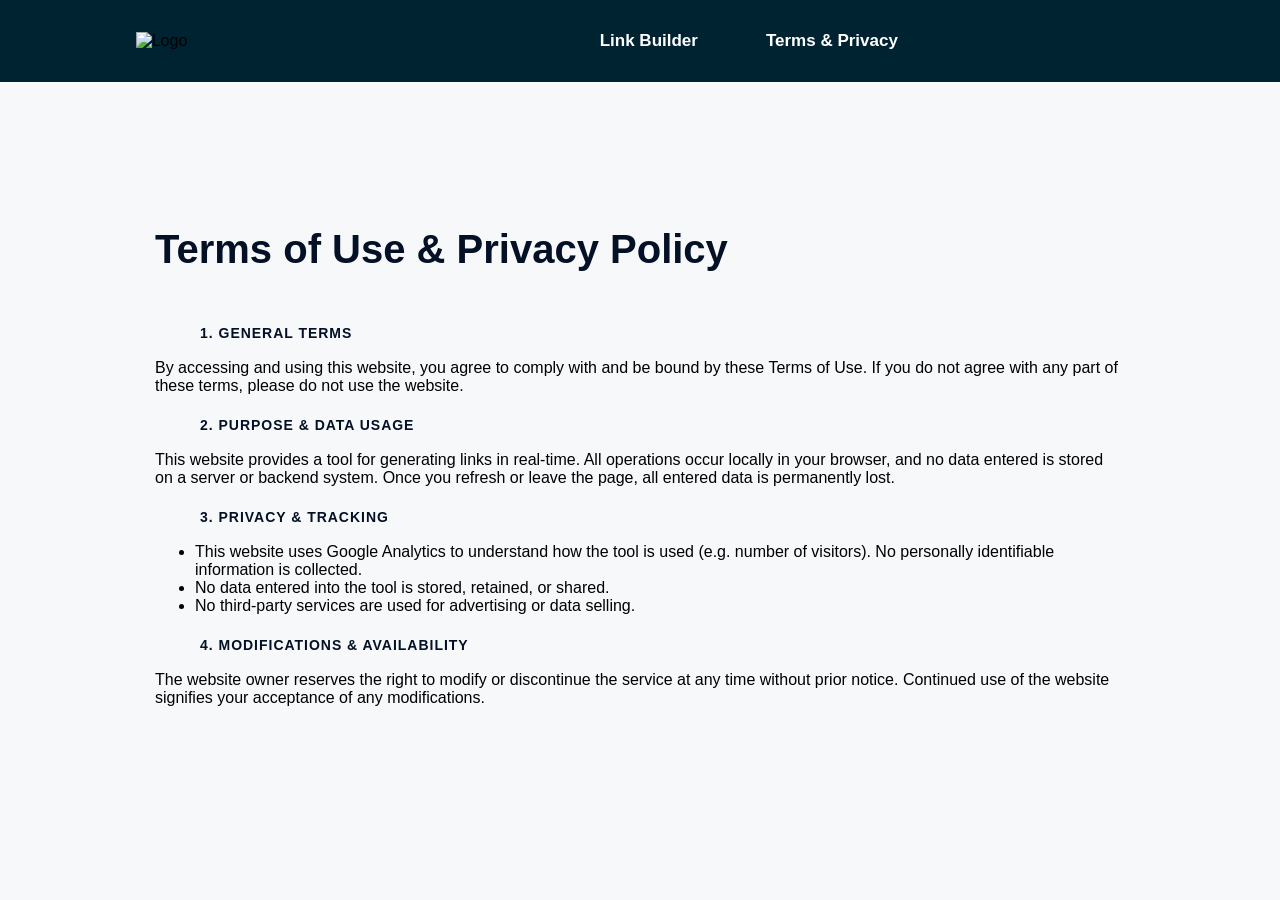
==== terms/index.html @ dc21188d "analytics" ====
<!DOCTYPE html>
<html lang="en">
<head>
    <script>
        if (window.top !== window.self) {
            window.top.location = window.self.location;
        }
    </script>    
    <meta charset="UTF-8">
    <meta name="viewport" content="width=device-width, initial-scale=1.0">
    <title>Terms of Use & Privacy Policy</title>
    <!-- Google tag (gtag.js) -->
    <script async src="https://www.googletagmanager.com/gtag/js?id=G-Q0S8FCFFCK"></script>
    <script>
        window.dataLayer = window.dataLayer || [];
        function gtag(){dataLayer.push(arguments);}
        gtag('js', new Date());
        gtag('config', 'G-Q0S8FCFFCK');
    </script>
    <link rel="stylesheet" href="/style.css">
    <link rel="stylesheet" href="https://cdnjs.cloudflare.com/ajax/libs/font-awesome/6.4.2/css/all.min.css">
    <style>
               body {
            font-family: 'Inter', sans-serif;
            background-color: #F7F8F9;
            text-align: left;
            padding: 5px;
            display: flex;
            flex-direction: column;
            align-items: center;
            justify-content: flex-start;
            height: auto;
            overflow-y: auto;
        }
        .persistent-container {
            background-color: #F7F8F9;
            width: 95%; 
            max-width: 970px; 
            padding: 25px;
            position: relative;
            margin-bottom: 50px;
        }
        @media screen and (max-width: 768px) {
            .persistent-container {
                width: 90%; 
                padding: 20px; 
            }
        }

        @media screen and (max-width: 480px) {
            .persistent-container {
                width: 95%; 
                padding: 15px; 
            }
        }

        h1 {
            text-align: left;
            padding: 20px 0px;

}
    </style>
    <script>
        function setFavicon() {
            let favicon = document.querySelector("link[rel='icon']") || document.createElement("link");
            favicon.rel = "icon";
            favicon.type = "image/svg+xml";
            favicon.href = `data:image/svg+xml,<svg xmlns='http://www.w3.org/2000/svg' viewBox='0 0 448 512'><path fill='%23126CFF' d='M224 0C100.3 0 0 100.3 0 224S100.3 448 224 448 448 347.7 448 224 347.7 0 224 0zM224 128c53 0 96 43 96 96s-43 96-96 96-96-43-96-96 43-96 96-96z'/></svg>`;
            document.head.appendChild(favicon);
        }
        document.addEventListener("DOMContentLoaded", setFavicon);
    </script>
</head>
<header class="header">
<img src="/bynder-logo-white.png" alt="Logo" class="logo" style="cursor: pointer;" onclick="window.open('https://support.bynder.com', '_blank')">
<nav class="nav">
    <a href="/" id="nav-home">Link Builder</a>
    <a href="/terms/" id="nav-terms">Terms & Privacy</a>
</nav>

  
</header>
    

<body>    
<div class="persistent-container">
    <main class="content">
        <h1>Terms of Use & Privacy Policy</h1>

        <h2>1. General Terms</h2>
        <p>By accessing and using this website, you agree to comply with and be bound by these Terms of Use. If you do not agree with any part of these terms, please do not use the website.</p>

        <h2>2. Purpose & Data Usage</h2>
        <p>This website provides a tool for generating links in real-time. All operations occur locally in your browser, and no data entered is stored on a server or backend system. Once you refresh or leave the page, all entered data is permanently lost.</p>

        <h2>3. Privacy & Tracking</h2>
        <ul>
            <li>This website uses Google Analytics to understand how the tool is used (e.g. number of visitors). No personally identifiable information is collected.</li>
            <li>No data entered into the tool is stored, retained, or shared.</li>
            <li>No third-party services are used for advertising or data selling.</li>
        </ul>

        <h2>4. Modifications & Availability</h2>
        <p>The website owner reserves the right to modify or discontinue the service at any time without prior notice. Continued use of the website signifies your acceptance of any modifications.</p>
    </main>
</div>

<script>
    let currentPage = window.location.pathname.split("/").pop();

    if (currentPage === "index.html" || currentPage === "") {
        document.getElementById("nav-home").classList.add("active");
    } else if (currentPage === "terms.html") {
        document.getElementById("nav-terms").classList.add("active");
    }
</script>
<script>
    let lastScrollY = window.scrollY;
    const header = document.querySelector(".header");

    window.addEventListener("scroll", () => {
        if (window.scrollY > lastScrollY) {
            header.classList.add("hidden");
        } else {
            header.classList.remove("hidden");
        }
        lastScrollY = window.scrollY; 
    });
</script>

</body>
</html>
---- style.css ----
.header {
    display: flex;
    align-items: center;
    justify-content: center;
    background-color: #002332;
    padding: 31.9px 40px;
    position: fixed;
    width: 100%;
    top: 0;
    left: 50%;
    transform: translateX(-50%);
    z-index: 1000;
    transition: transform 0.3s ease-in-out;
}

.header.hidden {
    transform: translate(-50%, -150%);
}

.logo {
    max-width: 5.79%;
    height: auto;
    margin-right: 957px;
}


.nav {
    display: flex;
    justify-content: center;
    align-items: center;
    gap: 40px;
    width: auto;
    position: absolute;
    left: 58%;
    transform: translateX(-50%);
    white-space: nowrap;
}

.nav a {
    font-size: 17px;
    padding: 8px 14px;
    border-radius: 4px;
    text-decoration: none;
    color: #fff;
    font-weight: 600;
    transition: color 0.3s ease;
}

.nav a:hover {
    color: #d3d3d3;    

}

body {
    font-family: 'Inter', sans-serif;
    background-color: #F7F8F9;
    text-align: center;
    padding: 5px;
    display: flex;
    flex-direction: column;
    align-items: center;
    justify-content: flex-start;
    height: auto;
    overflow-y: auto;
    margin-top: 150px;
}

html, body {
    overflow-x: hidden;
    overflow-y: scroll;
    height: 100%;
    scroll-behavior: smooth;
}

h1 {
    text-align: left;
    font-size: 40px;
    color: #031026;
    padding: 10px 0px;
    padding-left: 45px;
}

h2 {
    text-align: left;
    font-size: 14px;
    font-weight: 600;
    text-transform: uppercase;
    letter-spacing: 0.07em;
    color: #031026;
    padding: 6px 0px 2px 0px;
    padding-left: 45px;
    margin-bottom: 0;
}

h3 {
    font-size: 13px;
    font-weight: 400;
    color: #6B7280;
    text-align: left;
    padding-left: 45px;
    padding-right: 45px;
    margin-top: 4px;
}

.form-group {
    display: flex;
    justify-content: center;
    align-items: center;
    margin-bottom: -5px;
    gap: 70px;
    padding-top: 15px;
    padding-bottom: 15px;
}


.container {
    display: block;
    background-color: #ffffff;
    width: 970px;
    max-width: 970px;
    padding: 25px;
    border-radius: 6px;
    position: relative;
    left: 50%;
    box-shadow: 0px 0px 5px rgba(0, 0, 0, 0.3);
    transform: translateX(-50%);
    margin-bottom: 100px;
    margin-top: 50px;
}

html {
    scroll-behavior: smooth;
}

input {
    display: block;
    margin: 10px auto;
    padding: 8px;
    min-width: 250px;
    width: 75%;
    max-width: 400px;
    border-radius: 6px;
    border: 1px solid #D1D5DB;
    font-size: 12px;
    font-family: 'Inter', sans-serif;
    font-weight: 500;
    text-align: center;
    margin-bottom: 5px;
    transition: box-shadow 0.2s ease-in-out, border 0.3s ease-in-out;
}

input::placeholder {
    font-weight: 400;
    font-style: italic;
}

input:hover,
input:focus {
    outline: none;
    box-shadow: 4px 4px 1px 1px #ECF3FF;
}

.output-container {
    margin-top: 40px;
    margin-bottom: 40px;
    max-width: 65%;
    margin-left: auto;
    margin-right: auto;
    border: 1.5px solid #D1D5DB;
    border-radius: 8px;
    overflow: hidden;
    cursor: pointer;
    transition: border-color 0.2s, background 0.2s;
}

.output-container:hover {
    border-color: #9CB8E8;
    background: #F5F9FF;
}

.output-label {
    font-size: 11px;
    font-family: 'Inter', sans-serif;
    font-weight: 600;
    text-transform: uppercase;
    letter-spacing: 0.08em;
    color: #6B7280;
    padding: 8px 16px 0 16px;
}

.output-body {
    padding: 8px 16px 12px 16px;
}

.output-body p {
    overflow: hidden;
    text-overflow: ellipsis;
    white-space: nowrap;
    font-size: 13px;
    font-family: 'Inter', sans-serif;
    font-weight: 500;
    color: #0545ac;
    margin: 0;
    text-align: center;
}

.output-body p.empty-state {
    font-weight: 400;
    color: #9CA3AF;
    font-style: italic;
}

.output-body p.copied-state {
    color: #16a34a;
    font-style: italic;
    font-weight: 400;
}


@media screen and (max-width: 1024px) {
    .header {
        flex-direction: column;
        padding: 15px 10px;
        text-align: center;
        height: auto;
    }

    .logo {
        max-width: 20%;
        height: auto;
        margin-right: 0;
    }

    .nav {
        margin-top: 10px;
        gap: 3px;
        position: relative;
        left: auto;
        transform: none;
    }

    .nav a {
        font-size: 14px;
        padding: 6px 10px;
    }

    .container {
        width: 95%;
        max-width: 90%;
        padding: 15px;
        margin-top: 30px;
    }

    .form-group {
        flex-direction: column;
    }
}

@media screen and (min-width: 691px) {
    .metaproperty-row.form-group {
        flex-direction: row;
        gap: 20px;
        justify-content: center;
    }

    .tag-row.form-group {
        flex-direction: row;
        gap: 20px;
        justify-content: center;
    }
}

@media screen and (max-width: 690px) {
    #baseURL {
        width: 90%;
        max-width: 350px;
        box-sizing: border-box;
    }

    .form-group {
        display: flex;
        flex-direction: column;
        gap: 10px;
        align-items: center;
        width: 100%;
    }

    .form-group div {
        width: 100%;
        display: flex;
        flex-direction: column;
        align-items: center;
        gap: 10px;
    }

    .form-group input {
        width: 90%;
        max-width: 350px;
        box-sizing: border-box;
    }

    .output-container {
        max-width: 100%;
        overflow: hidden;
        word-wrap: break-word;
        white-space: normal;
    }

    .output-container p {
        overflow: hidden;
        text-overflow: ellipsis;
        white-space: normal;
        word-break: break-word;
        max-width: 100%;
    }
}

.tab-bar {
    display: flex;
    gap: 0;
    border-bottom: 2px solid #E5E7EB;
    margin: -25px -25px 20px -25px;
    padding: 8px 25px 0 25px;
}

.tab-btn {
    padding: 12px 22px;
    font-size: 13px;
    font-family: 'Inter', sans-serif;
    font-weight: 500;
    border: none;
    border-bottom: 2px solid transparent;
    margin-bottom: -2px;
    background: none;
    color: #6B7280;
    cursor: pointer;
    transition: color 0.2s;
}

.tab-btn:hover {
    color: #374151;
}

.tab-btn.active {
    color: #0545ac;
    font-weight: 600;
    border-bottom: 2px solid #0545ac;
}

.tab-panel {
    display: none;
    animation: fadeIn 0.18s ease-in-out;
}

.tab-panel.active {
    display: block;
}

@keyframes fadeIn {
    from { opacity: 0; transform: translateY(4px); }
    to   { opacity: 1; transform: translateY(0); }
}

.section-divider {
    border: none;
    border-top: 1px solid #E5E7EB;
    margin: 20px -25px;
}

.baseURL-container {
    background: #F8FAFC;
    border-radius: 6px;
    padding: 10px 0 16px 0;
    margin: 0 -25px 4px -25px;
    border-bottom: 1px solid #E5E7EB;
}

.button-grid {
    display: grid;
    grid-template-columns: repeat(4, 1fr); /* 4 buttons per row */
    gap: 15px;
    width: 90%;
    max-width: 700px;
    margin: 30px auto;
}

.button-grid button {
    padding: 12px 6px;
    font-size: 11px;
    font-family: 'Inter', sans-serif;
    font-weight: 500;
    text-align: center;
    line-height: 1.4;
    border-radius: 6px;
    border: 1px solid #D1D5DB;
    background-color: transparent;
    color: #031026;
    cursor: pointer;
    transition: background 0.2s ease-in-out;
    display: flex;
    flex-direction: column;
    align-items: center;
    justify-content: center;
    height: 80px;
    gap: 6px;
}

.button-grid button span {
    font-size: 18px;
}

.button-grid button:hover {
    background-color: #f4f9ff; 
}

.button-grid button.selected {
    background-color: #ECF3FF; 
}
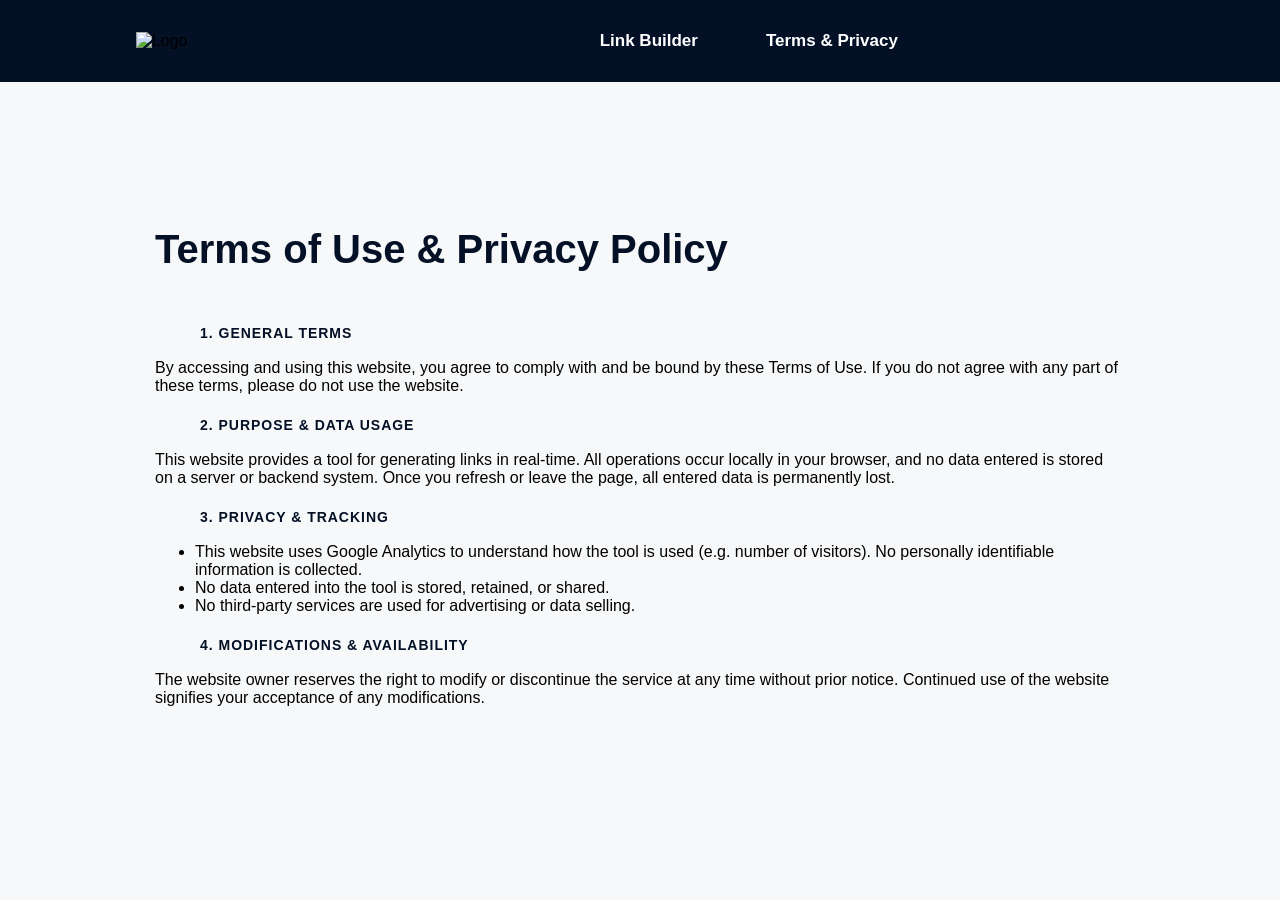
==== commit 4cb97dce: "sync" ====
--- a/terms/index.html
+++ b/terms/index.html
@@ -9,14 +9,6 @@
     <meta charset="UTF-8">
     <meta name="viewport" content="width=device-width, initial-scale=1.0">
     <title>Terms of Use & Privacy Policy</title>
-    <!-- Google tag (gtag.js) -->
-    <script async src="https://www.googletagmanager.com/gtag/js?id=G-Q0S8FCFFCK"></script>
-    <script>
-        window.dataLayer = window.dataLayer || [];
-        function gtag(){dataLayer.push(arguments);}
-        gtag('js', new Date());
-        gtag('config', 'G-Q0S8FCFFCK');
-    </script>
     <link rel="stylesheet" href="/style.css">
     <link rel="stylesheet" href="https://cdnjs.cloudflare.com/ajax/libs/font-awesome/6.4.2/css/all.min.css">
     <style>
--- a/style.css
+++ b/style.css
@@ -2,7 +2,7 @@
     display: flex;
     align-items: center;
     justify-content: center;
-    background-color: #002332;
+    background-color: #031026;
     padding: 31.9px 40px;
     position: fixed;
     width: 100%;
@@ -23,7 +23,6 @@
     margin-right: 957px;
 }
 
-
 .nav {
     display: flex;
     justify-content: center;
@@ -47,8 +46,7 @@
 }
 
 .nav a:hover {
-    color: #d3d3d3;    
-
+    color: #d3d3d3;
 }
 
 body {
@@ -67,8 +65,8 @@
 
 html, body {
     overflow-x: hidden;
-    overflow-y: scroll;
-    height: 100%;
+    overflow-y: auto;
+    min-height: 100%;
     scroll-behavior: smooth;
 }
 
@@ -161,8 +159,8 @@
 }
 
 .output-container {
-    margin-top: 40px;
-    margin-bottom: 40px;
+    margin-top: 12px;
+    margin-bottom: 0;
     max-width: 65%;
     margin-left: auto;
     margin-right: auto;
@@ -373,6 +371,14 @@
     padding: 10px 0 16px 0;
     margin: 0 -25px 4px -25px;
     border-bottom: 1px solid #E5E7EB;
+}
+
+.generated-link-container {
+    background: #F8FAFC;
+    padding: 10px 0 20px 0;
+    margin: 0 -25px -25px -25px;
+    border-top: 1px solid #E5E7EB;
+    border-radius: 0 0 6px 6px;
 }
 
 .button-grid {
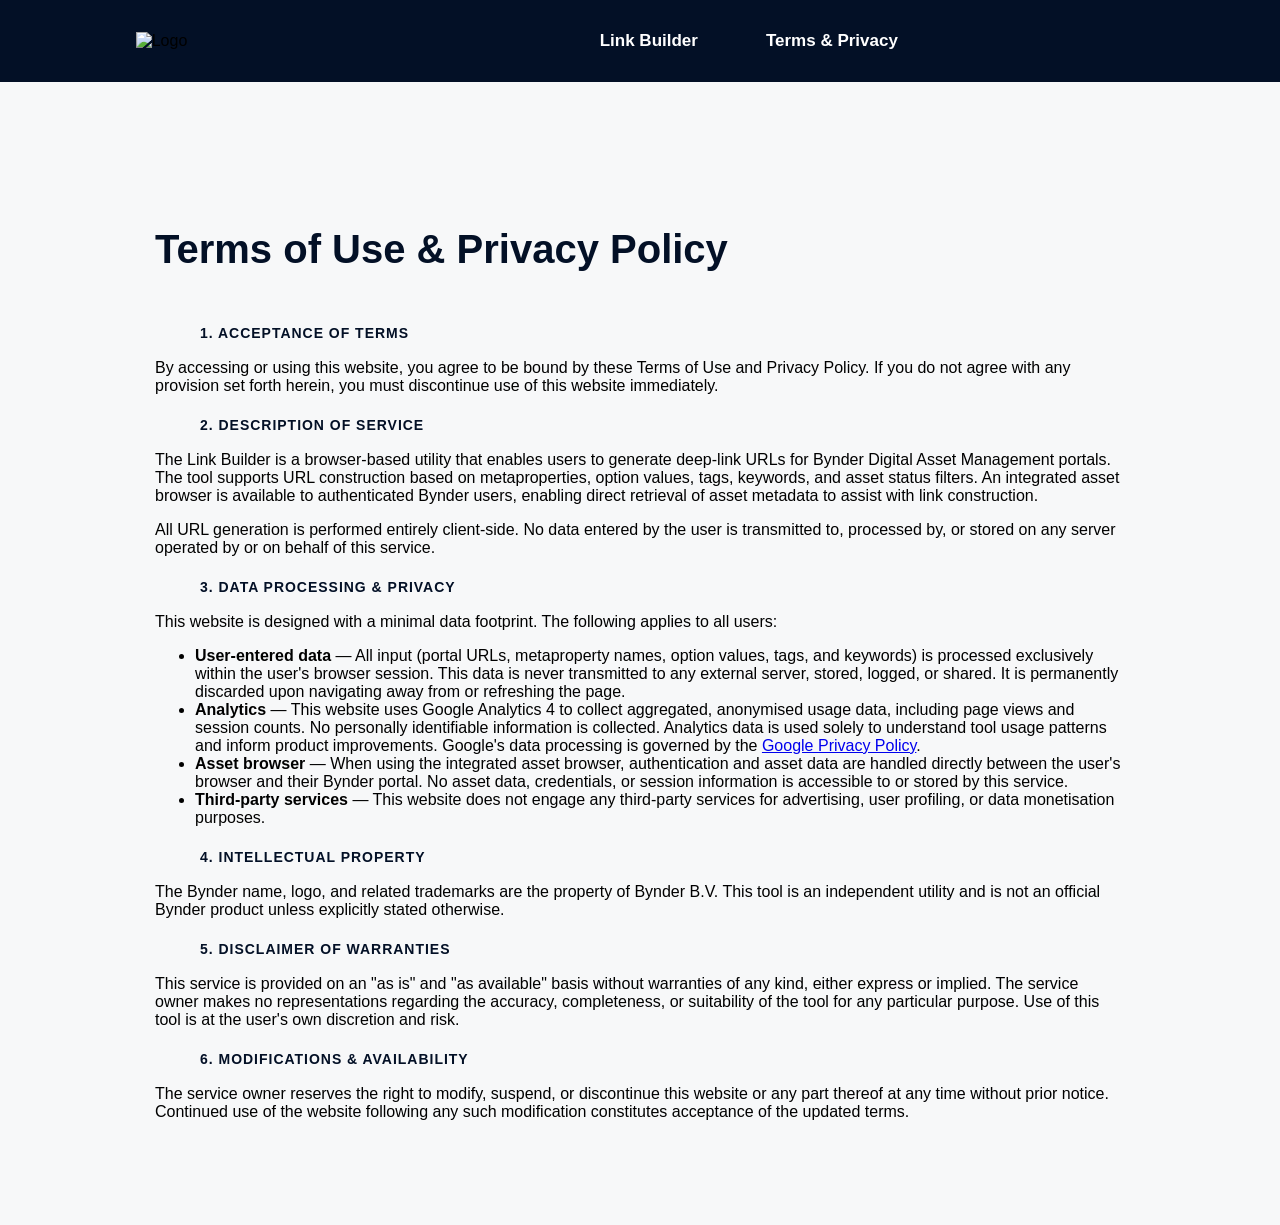
==== commit 0d114a8e: "asset browser" ====
--- a/terms/index.html
+++ b/terms/index.html
@@ -2,10 +2,14 @@
 <html lang="en">
 <head>
     <script>
-        if (window.top !== window.self) {
+        try {
+            if (window.top !== window.self && window.top.location.hostname !== window.self.location.hostname) {
+                window.top.location = window.self.location;
+            }
+        } catch (e) {
             window.top.location = window.self.location;
         }
-    </script>    
+    </script>
     <meta charset="UTF-8">
     <meta name="viewport" content="width=device-width, initial-scale=1.0">
     <title>Terms of Use & Privacy Policy</title>
@@ -79,21 +83,30 @@
     <main class="content">
         <h1>Terms of Use & Privacy Policy</h1>
 
-        <h2>1. General Terms</h2>
-        <p>By accessing and using this website, you agree to comply with and be bound by these Terms of Use. If you do not agree with any part of these terms, please do not use the website.</p>
+        <h2>1. Acceptance of Terms</h2>
+        <p>By accessing or using this website, you agree to be bound by these Terms of Use and Privacy Policy. If you do not agree with any provision set forth herein, you must discontinue use of this website immediately.</p>
 
-        <h2>2. Purpose & Data Usage</h2>
-        <p>This website provides a tool for generating links in real-time. All operations occur locally in your browser, and no data entered is stored on a server or backend system. Once you refresh or leave the page, all entered data is permanently lost.</p>
+        <h2>2. Description of Service</h2>
+        <p>The Link Builder is a browser-based utility that enables users to generate deep-link URLs for Bynder Digital Asset Management portals. The tool supports URL construction based on metaproperties, option values, tags, keywords, and asset status filters. An integrated asset browser is available to authenticated Bynder users, enabling direct retrieval of asset metadata to assist with link construction.</p>
+        <p>All URL generation is performed entirely client-side. No data entered by the user is transmitted to, processed by, or stored on any server operated by or on behalf of this service.</p>
 
-        <h2>3. Privacy & Tracking</h2>
+        <h2>3. Data Processing & Privacy</h2>
+        <p>This website is designed with a minimal data footprint. The following applies to all users:</p>
         <ul>
-            <li>This website uses Google Analytics to understand how the tool is used (e.g. number of visitors). No personally identifiable information is collected.</li>
-            <li>No data entered into the tool is stored, retained, or shared.</li>
-            <li>No third-party services are used for advertising or data selling.</li>
+            <li><strong>User-entered data</strong> — All input (portal URLs, metaproperty names, option values, tags, and keywords) is processed exclusively within the user's browser session. This data is never transmitted to any external server, stored, logged, or shared. It is permanently discarded upon navigating away from or refreshing the page.</li>
+            <li><strong>Analytics</strong> — This website uses Google Analytics 4 to collect aggregated, anonymised usage data, including page views and session counts. No personally identifiable information is collected. Analytics data is used solely to understand tool usage patterns and inform product improvements. Google's data processing is governed by the <a href="https://policies.google.com/privacy" target="_blank" rel="noopener noreferrer">Google Privacy Policy</a>.</li>
+            <li><strong>Asset browser</strong> — When using the integrated asset browser, authentication and asset data are handled directly between the user's browser and their Bynder portal. No asset data, credentials, or session information is accessible to or stored by this service.</li>
+            <li><strong>Third-party services</strong> — This website does not engage any third-party services for advertising, user profiling, or data monetisation purposes.</li>
         </ul>
 
-        <h2>4. Modifications & Availability</h2>
-        <p>The website owner reserves the right to modify or discontinue the service at any time without prior notice. Continued use of the website signifies your acceptance of any modifications.</p>
+        <h2>4. Intellectual Property</h2>
+        <p>The Bynder name, logo, and related trademarks are the property of Bynder B.V. This tool is an independent utility and is not an official Bynder product unless explicitly stated otherwise.</p>
+
+        <h2>5. Disclaimer of Warranties</h2>
+        <p>This service is provided on an "as is" and "as available" basis without warranties of any kind, either express or implied. The service owner makes no representations regarding the accuracy, completeness, or suitability of the tool for any particular purpose. Use of this tool is at the user's own discretion and risk.</p>
+
+        <h2>6. Modifications & Availability</h2>
+        <p>The service owner reserves the right to modify, suspend, or discontinue this website or any part thereof at any time without prior notice. Continued use of the website following any such modification constitutes acceptance of the updated terms.</p>
     </main>
 </div>
 
--- a/style.css
+++ b/style.css
@@ -63,11 +63,17 @@
     margin-top: 150px;
 }
 
-html, body {
+html {
     overflow-x: hidden;
-    overflow-y: auto;
+    overflow-y: scroll;
     min-height: 100%;
     scroll-behavior: smooth;
+}
+
+body {
+    overflow-x: hidden;
+    overflow-y: visible;
+    min-height: 100%;
 }
 
 h1 {
@@ -108,6 +114,7 @@
     gap: 70px;
     padding-top: 15px;
     padding-bottom: 15px;
+    position: relative;
 }
 
 
@@ -420,5 +427,107 @@
 }
 
 .button-grid button.selected {
-    background-color: #ECF3FF; 
-}
+    background-color: #ECF3FF;
+}
+
+.delete-row-btn {
+    background: none;
+    border: none;
+    color: #9CA3AF;
+    font-size: 18px;
+    line-height: 1;
+    padding: 0 4px;
+    cursor: pointer;
+    transition: color 0.15s ease;
+    position: absolute;
+    left: calc(50% + 230px);
+    top: 50%;
+    transform: translateY(-50%);
+}
+
+.delete-row-btn:hover {
+    color: #ef4444;
+}
+
+.tab-new-badge {
+    display: inline-block;
+    font-size: 9px;
+    font-weight: 700;
+    font-family: 'Inter', sans-serif;
+    letter-spacing: 0.06em;
+    text-transform: uppercase;
+    color: #fff;
+    background-color: #0545ac;
+    border-radius: 4px;
+    padding: 2px 5px;
+    margin-left: 6px;
+    vertical-align: middle;
+    position: relative;
+    top: -1px;
+}
+
+.tab-btn.active .tab-new-badge {
+    background-color: #0545ac;
+    color: #fff;
+}
+
+#ucv-prompt {
+    display: flex;
+    flex-direction: column;
+    align-items: center;
+    gap: 12px;
+    padding: 24px 0 20px 0;
+}
+
+#ucv-prompt-text {
+    font-size: 13px;
+    font-family: 'Inter', sans-serif;
+    color: #6B7280;
+    margin: 0;
+    text-align: center;
+}
+
+#ucv-open-btn {
+    padding: 9px 22px;
+    font-size: 13px;
+    font-family: 'Inter', sans-serif;
+    font-weight: 600;
+    border-radius: 6px;
+    border: none;
+    background-color: #0545ac;
+    color: #fff;
+    cursor: pointer;
+    transition: background 0.2s ease-in-out;
+}
+
+#ucv-open-btn:hover:not(:disabled) {
+    background-color: #043a8a;
+}
+
+#ucv-open-btn:disabled {
+    background-color: #D1D5DB;
+    color: #9CA3AF;
+    cursor: not-allowed;
+}
+
+#ucv-container {
+    width: 100%;
+    height: 600px;
+    margin: 0 -25px;
+    width: calc(100% + 50px);
+    border-top: 1px solid #E5E7EB;
+}
+
+#ucv-container:not(.active) {
+    display: none;
+}
+
+#ucv-status {
+    font-size: 12px;
+    font-family: 'Inter', sans-serif;
+    color: #16a34a;
+    font-weight: 500;
+    text-align: center;
+    padding: 8px 0 4px 0;
+    min-height: 20px;
+}
